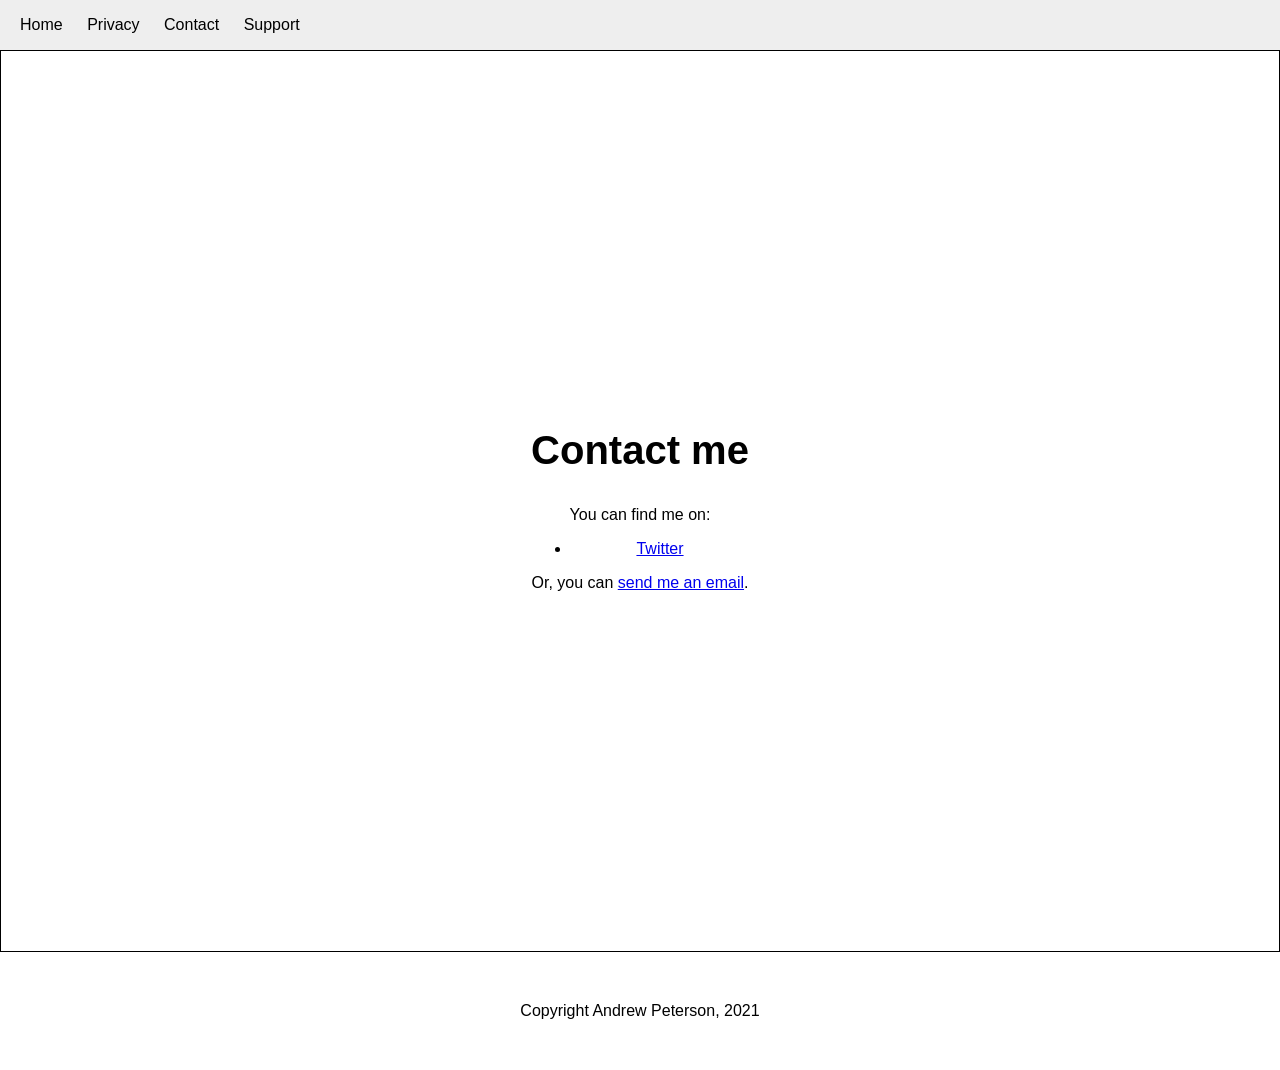
==== contact.html @ 3bb4ed5e "fixed website" ====
<!DOCTYPE html>
<html>
    <head>
        <title>Contact</title>
        <link rel="stylesheet" href="style.css">
    </head>

    <body>
        <header>
            <nav>
                <ul>
                    <li><a href="index.html">Home</a></li>
                    <li><a href="privacy.html">Privacy</a></li>
                    <li><a href="contact.html">Contact</a></li>
                    <li><a href="support.html">Support</a></li>
                </ul>
            </nav>
        </header>
        <main>
            <section id="contact">
                <div class="section-inner">
                    <h2>Contact me</h2>
                    <p>You can find me on:</p>
                    <ul>
                        <li><a href="https://twitter.com/aptracky">Twitter</a></li>
                    </ul>
                    <p>Or, you can <a href="mailto:apeterson247@gmail.com">send me an email</a>.</p>
                </div>
            </section>
        </main>
        <footer>
            Copyright Andrew Peterson, 2021
        </footer>
    </body>
</html>
---- style.css ----
body {
    margin: 0;
    margin-top: 50px;
    font-family: sans-serif;
}

header {
    display: flex;
    position: fixed;
    top: 0;
    left: 0;
    right: 0;
    height: 50px;
    line-height: 50px;
    background-color: #eee;
}

header * {
    display: inline;
    height: 50px;
}

header ul {
    padding: 0;
}

header li {
    margin-left: 20px;
}

section {
    height: 100vh;
    border: 1px solid black;
    display: flex;
    justify-content: center;
    align-items: center;
    text-align: center;
    
    background-size: cover; /* Add this line */
    background-position: center center; /* Add this line */
    background-repeat: no-repeat; /* Add this line */
    background-attachment: fixed; /* Add this line */
}

#hero .profile-img {
    width: 300px;
    border-radius: 50%;
}

footer {
    text-align: center;
    padding: 50px;
}

#hero h1 {
    font-size: 3em;
}

section h2 {
    font-size: 2.5em;
}

section h3 {
    font-size: 1.5em;
}

header a {
    text-decoration: none;
    color: black;
}

/* Add everything below here */

#hero {
    background-image: linear-gradient(rgba(255,255,255,0.75),rgba(255,255,255,0.75)), url('https://codetheweb.blog/assets/img/posts/steps-to-creating-a-website/field.jpg');
}

#about {
    background-image: linear-gradient(rgba(255,255,255,0.75),rgba(255,255,255,0.75)), url('https://codetheweb.blog/assets/img/posts/steps-to-creating-a-website/beach.jpg');
}

#contact {
    background-image: linear-gradient(rgba(255,255,255,0.75),rgba(255,255,255,0.75)), url('https://codetheweb.blog/assets/img/posts/steps-to-creating-a-website/canyon.jpg');
}
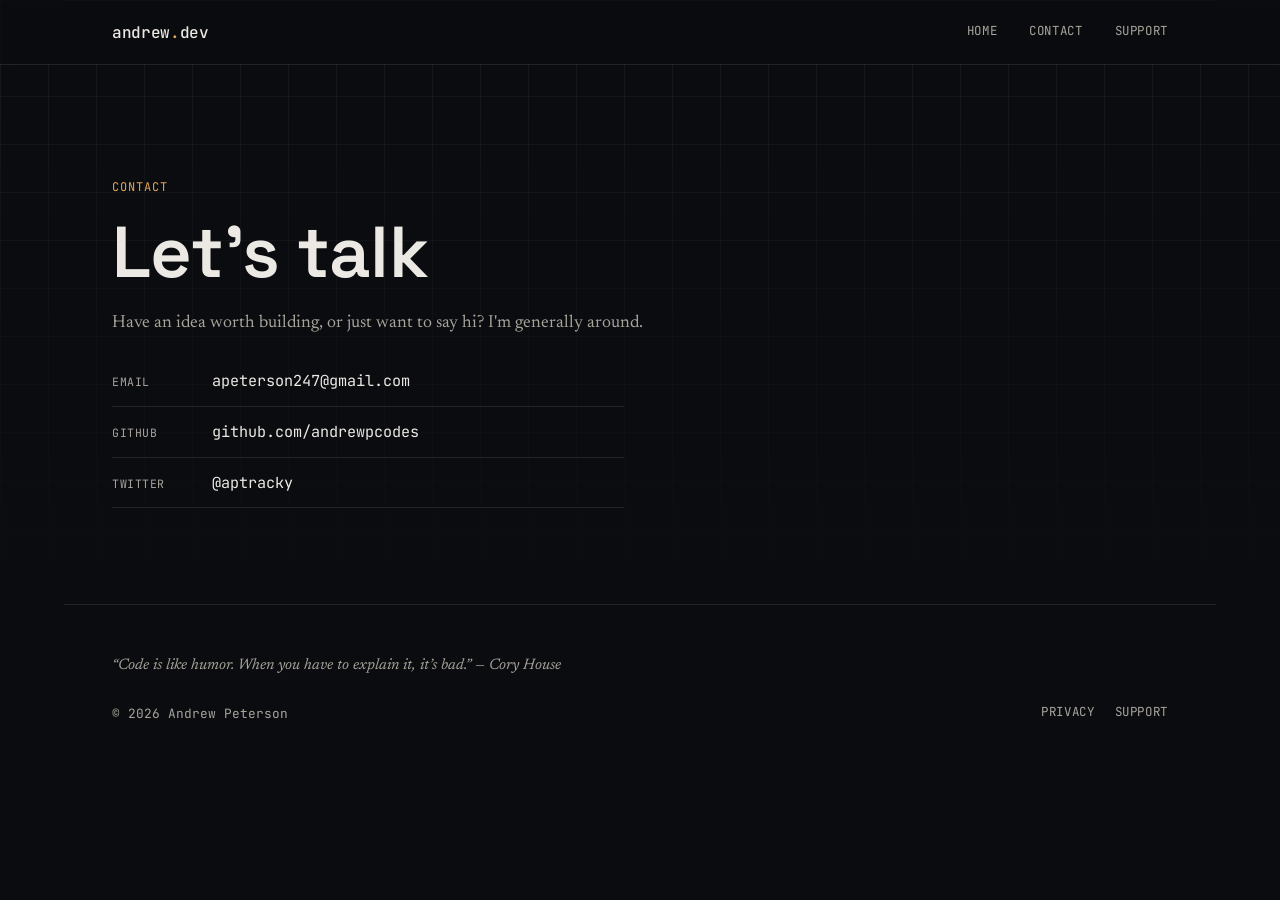
==== commit 9f821917: "Redesign portfolio: dark techie-elegant theme, updated content Replace the generic Bootstrap-era lay" ====
--- a/contact.html
+++ b/contact.html
@@ -1,35 +1,53 @@
 <!DOCTYPE html>
-<html>
-    <head>
-        <title>Contact</title>
-        <link rel="stylesheet" href="style.css">
-    </head>
+<html lang="en">
+<head>
+    <meta charset="UTF-8">
+    <meta name="viewport" content="width=device-width, initial-scale=1.0">
+    <title>Contact — Andrew Peterson</title>
+    <meta name="description" content="Get in touch with Andrew Peterson.">
+    <link rel="icon" href="data:image/svg+xml,%3Csvg xmlns='http://www.w3.org/2000/svg' viewBox='0 0 100 100'%3E%3Crect width='100' height='100' rx='18' fill='%230a0c0f'/%3E%3Ctext x='50' y='67' font-family='monospace' font-size='52' fill='%23e3a458' text-anchor='middle'%3E%3E_%3C/text%3E%3C/svg%3E">
+    <link rel="preconnect" href="https://fonts.googleapis.com">
+    <link rel="preconnect" href="https://fonts.gstatic.com" crossorigin>
+    <link href="https://fonts.googleapis.com/css2?family=JetBrains+Mono:wght@400;500;600&family=Newsreader:ital,wght@0,400;0,500;1,400&family=Space+Grotesk:wght@500;600;700&display=swap" rel="stylesheet">
+    <link rel="stylesheet" href="style.css">
+</head>
 
-    <body>
-        <header>
+<body>
+    <header class="site-header">
+        <div class="header-inner">
+            <a href="index.html" class="wordmark">andrew<span>.</span>dev</a>
             <nav>
                 <ul>
                     <li><a href="index.html">Home</a></li>
-                    <li><a href="privacy.html">Privacy</a></li>
                     <li><a href="contact.html">Contact</a></li>
                     <li><a href="support.html">Support</a></li>
                 </ul>
             </nav>
-        </header>
-        <main>
-            <section id="contact">
-                <div class="section-inner">
-                    <h2>Contact me</h2>
-                    <p>You can find me on:</p>
-                    <ul>
-                        <li><a href="https://twitter.com/aptracky">Twitter</a></li>
-                    </ul>
-                    <p>Or, you can <a href="mailto:apeterson247@gmail.com">send me an email</a>.</p>
-                </div>
-            </section>
-        </main>
-        <footer>
-            Copyright Andrew Peterson, 2021
-        </footer>
-    </body>
-</html>+        </div>
+    </header>
+
+    <main>
+        <section class="page-section">
+            <p class="eyebrow">Contact</p>
+            <h1>Let's talk</h1>
+            <p class="contact-lede">Have an idea worth building, or just want to say hi? I'm generally around.</p>
+            <ul class="contact-list">
+                <li><span>Email</span><a href="mailto:apeterson247@gmail.com">apeterson247@gmail.com</a></li>
+                <li><span>GitHub</span><a href="https://github.com/andrewpcodes" target="_blank" rel="noopener">github.com/andrewpcodes</a></li>
+                <li><span>Twitter</span><a href="https://twitter.com/aptracky" target="_blank" rel="noopener">@aptracky</a></li>
+            </ul>
+        </section>
+    </main>
+
+    <footer class="site-footer">
+        <p class="quote">&ldquo;Code is like humor. When you have to explain it, it&rsquo;s bad.&rdquo; — Cory House</p>
+        <div class="footer-row">
+            <span>&copy; 2026 Andrew Peterson</span>
+            <nav class="footer-nav">
+                <a href="privacy.html">Privacy</a>
+                <a href="support.html">Support</a>
+            </nav>
+        </div>
+    </footer>
+</body>
+</html>
--- a/style.css
+++ b/style.css
@@ -1,84 +1,530 @@
+/* ---------- tokens ---------- */
+
+:root {
+  --bg: #0a0c0f;
+  --bg-alt: #12151a;
+  --line: rgba(255, 255, 255, 0.1);
+  --grid-line: rgba(255, 255, 255, 0.05);
+  --ink: #ece9e4;
+  --ink-dim: #a8a49c;
+  --accent: #e3a458;
+
+  --font-display: "Space Grotesk", ui-sans-serif, system-ui, sans-serif;
+  --font-serif: "Newsreader", Georgia, "Times New Roman", serif;
+  --font-mono: "JetBrains Mono", ui-monospace, SFMono-Regular, Menlo, Consolas, monospace;
+
+  --wrap: 72rem;
+  --pad-inline: clamp(1.25rem, 4vw, 3rem);
+}
+
+/* ---------- reset ---------- */
+
+*, *::before, *::after { box-sizing: border-box; }
+
+html {
+  scroll-behavior: smooth;
+}
+
 body {
-    margin: 0;
-    margin-top: 50px;
-    font-family: sans-serif;
-}
-
-header {
-    display: flex;
-    position: fixed;
-    top: 0;
-    left: 0;
-    right: 0;
-    height: 50px;
-    line-height: 50px;
-    background-color: #eee;
-}
-
-header * {
-    display: inline;
-    height: 50px;
-}
-
-header ul {
-    padding: 0;
-}
-
-header li {
-    margin-left: 20px;
-}
-
-section {
-    height: 100vh;
-    border: 1px solid black;
-    display: flex;
-    justify-content: center;
-    align-items: center;
-    text-align: center;
-    
-    background-size: cover; /* Add this line */
-    background-position: center center; /* Add this line */
-    background-repeat: no-repeat; /* Add this line */
-    background-attachment: fixed; /* Add this line */
-}
-
-#hero .profile-img {
-    width: 300px;
-    border-radius: 50%;
-}
-
-footer {
-    text-align: center;
-    padding: 50px;
-}
-
-#hero h1 {
-    font-size: 3em;
-}
-
-section h2 {
-    font-size: 2.5em;
-}
-
-section h3 {
-    font-size: 1.5em;
-}
-
-header a {
-    text-decoration: none;
-    color: black;
-}
-
-/* Add everything below here */
-
-#hero {
-    background-image: linear-gradient(rgba(255,255,255,0.75),rgba(255,255,255,0.75)), url('https://codetheweb.blog/assets/img/posts/steps-to-creating-a-website/field.jpg');
-}
-
-#about {
-    background-image: linear-gradient(rgba(255,255,255,0.75),rgba(255,255,255,0.75)), url('https://codetheweb.blog/assets/img/posts/steps-to-creating-a-website/beach.jpg');
-}
-
-#contact {
-    background-image: linear-gradient(rgba(255,255,255,0.75),rgba(255,255,255,0.75)), url('https://codetheweb.blog/assets/img/posts/steps-to-creating-a-website/canyon.jpg');
-}+  margin: 0;
+  background: var(--bg);
+  color: var(--ink);
+  font-family: var(--font-serif);
+  -webkit-font-smoothing: antialiased;
+}
+
+img { max-width: 100%; display: block; }
+
+ul { margin: 0; }
+
+a { color: inherit; }
+
+::selection {
+  background: var(--accent);
+  color: var(--bg);
+}
+
+a:focus-visible,
+button:focus-visible {
+  outline: 2px solid var(--accent);
+  outline-offset: 3px;
+}
+
+@media (prefers-reduced-motion: reduce) {
+  html { scroll-behavior: auto; }
+  * { animation-duration: 0.001ms !important; transition-duration: 0.001ms !important; }
+}
+
+/* faint drafting-table grid behind everything, fading toward the bottom */
+body::before {
+  content: "";
+  position: fixed;
+  inset: 0;
+  z-index: -1;
+  background-image:
+    linear-gradient(var(--grid-line) 1px, transparent 1px),
+    linear-gradient(90deg, var(--grid-line) 1px, transparent 1px);
+  background-size: 48px 48px;
+  -webkit-mask-image: linear-gradient(to bottom, black, transparent 70%);
+  mask-image: linear-gradient(to bottom, black, transparent 70%);
+}
+
+/* ---------- layout shells ---------- */
+
+.header-inner,
+.hero,
+.section,
+.page-section,
+.site-footer {
+  max-width: var(--wrap);
+  margin-inline: auto;
+  padding-inline: var(--pad-inline);
+}
+
+/* ---------- type ---------- */
+
+h1, h2, h3 {
+  font-family: var(--font-display);
+  font-weight: 600;
+  line-height: 1.1;
+  letter-spacing: -0.01em;
+  margin: 0 0 0.6rem;
+  color: var(--ink);
+}
+
+h1 { font-size: clamp(2.75rem, 6vw, 4.5rem); margin-bottom: 1rem; }
+h2 { font-size: clamp(1.9rem, 3.4vw, 2.6rem); }
+h3 { font-size: 1.1rem; }
+
+p {
+  font-family: var(--font-serif);
+  font-size: 1.05rem;
+  line-height: 1.7;
+  color: var(--ink-dim);
+  max-width: 60ch;
+  margin: 0 0 1rem;
+}
+
+.eyebrow {
+  font-family: var(--font-mono);
+  font-size: 0.75rem;
+  letter-spacing: 0.08em;
+  text-transform: uppercase;
+  color: var(--accent);
+  margin: 0 0 1rem;
+}
+
+/* ---------- header ---------- */
+
+.site-header {
+  position: fixed;
+  top: 0;
+  left: 0;
+  right: 0;
+  z-index: 50;
+  background: rgba(10, 12, 15, 0.72);
+  backdrop-filter: blur(10px);
+  -webkit-backdrop-filter: blur(10px);
+  border-bottom: 1px solid var(--line);
+}
+
+.header-inner {
+  display: flex;
+  align-items: center;
+  justify-content: space-between;
+  height: 64px;
+}
+
+.wordmark {
+  font-family: var(--font-mono);
+  font-weight: 500;
+  font-size: 1rem;
+  letter-spacing: -0.02em;
+  color: var(--ink);
+  text-decoration: none;
+}
+
+.wordmark span { color: var(--accent); }
+
+nav ul {
+  list-style: none;
+  display: flex;
+  gap: 2rem;
+  padding: 0;
+}
+
+nav a {
+  position: relative;
+  display: inline-block;
+  font-family: var(--font-mono);
+  font-size: 0.78rem;
+  letter-spacing: 0.05em;
+  text-transform: uppercase;
+  color: var(--ink-dim);
+  text-decoration: none;
+  padding-bottom: 4px;
+  transition: color 0.2s ease;
+}
+
+nav a::after {
+  content: "";
+  position: absolute;
+  left: 0;
+  right: 0;
+  bottom: 0;
+  height: 1px;
+  background: var(--accent);
+  transform: scaleX(0);
+  transform-origin: left;
+  transition: transform 0.25s ease;
+}
+
+nav a:hover,
+nav a:focus-visible {
+  color: var(--ink);
+}
+
+nav a:hover::after,
+nav a:focus-visible::after {
+  transform: scaleX(1);
+}
+
+@media (max-width: 640px) {
+  .header-inner {
+    height: auto;
+    flex-wrap: wrap;
+    padding-block: 1rem;
+    row-gap: 0.75rem;
+  }
+
+  nav ul { gap: 1.1rem; flex-wrap: wrap; }
+}
+
+/* ---------- hero ---------- */
+
+.hero {
+  padding-top: clamp(7rem, 14vw, 10rem);
+  padding-bottom: 6rem;
+}
+
+.hero-grid {
+  display: grid;
+  grid-template-columns: 1.3fr 0.7fr;
+  gap: 3rem;
+  align-items: center;
+}
+
+.hero-role {
+  font-family: var(--font-mono);
+  font-size: 1rem;
+  color: var(--ink);
+  margin: 0 0 1.5rem;
+}
+
+.hero-role a {
+  color: var(--accent);
+  text-decoration: none;
+  border-bottom: 1px solid transparent;
+  transition: border-color 0.2s ease;
+}
+
+.hero-role a:hover { border-color: var(--accent); }
+
+.cursor {
+  color: var(--accent);
+  animation: blink 1.1s steps(1) infinite;
+}
+
+@keyframes blink { 50% { opacity: 0; } }
+
+.hero-lede { font-size: 1.1rem; }
+
+.hero-actions {
+  display: flex;
+  flex-wrap: wrap;
+  gap: 1rem;
+  margin-top: 2rem;
+}
+
+.hero-portrait { justify-self: end; }
+
+.portrait-frame {
+  position: relative;
+  width: min(300px, 70vw);
+  aspect-ratio: 1;
+}
+
+.portrait-frame::before {
+  content: "";
+  position: absolute;
+  inset: 0;
+  border: 1px solid var(--accent);
+  border-radius: 2px;
+  transform: translate(14px, 14px);
+  z-index: 0;
+}
+
+.portrait-frame img {
+  position: relative;
+  z-index: 1;
+  width: 100%;
+  height: 100%;
+  object-fit: cover;
+  border: 1px solid var(--line);
+  border-radius: 2px;
+  background: var(--bg-alt);
+  filter: grayscale(1) contrast(1.05);
+  transition: filter 0.4s ease;
+}
+
+.portrait-frame:hover img { filter: grayscale(0) contrast(1.02); }
+
+@media (max-width: 860px) {
+  .hero-grid { grid-template-columns: 1fr; }
+  .hero-portrait { justify-self: start; order: -1; }
+  .portrait-frame { width: 160px; }
+  .portrait-frame::before { transform: translate(8px, 8px); }
+}
+
+/* ---------- buttons ---------- */
+
+.btn {
+  font-family: var(--font-mono);
+  font-size: 0.85rem;
+  letter-spacing: 0.02em;
+  padding: 0.75em 1.4em;
+  border: 1px solid var(--ink);
+  border-radius: 2px;
+  color: var(--ink);
+  text-decoration: none;
+  transition: background 0.2s ease, color 0.2s ease, border-color 0.2s ease;
+}
+
+.btn:hover { background: var(--ink); color: var(--bg); }
+
+.btn-ghost { border-color: var(--line); color: var(--ink-dim); }
+
+.btn-ghost:hover {
+  background: transparent;
+  border-color: var(--accent);
+  color: var(--accent);
+}
+
+/* ---------- sections ---------- */
+
+.section,
+.page-section {
+  padding: 6rem var(--pad-inline);
+  border-top: 1px solid var(--line);
+  scroll-margin-top: 90px;
+}
+
+.page-section {
+  padding-top: clamp(8rem, 16vw, 11rem);
+}
+
+/* ---------- about ---------- */
+
+.about-grid {
+  display: grid;
+  grid-template-columns: 1.1fr 0.9fr;
+  gap: 3rem;
+  margin-top: 2rem;
+  align-items: start;
+}
+
+.fact-sheet {
+  font-family: var(--font-mono);
+  font-size: 0.85rem;
+  border: 1px solid var(--line);
+  border-radius: 4px;
+  padding: 1.5rem 1.75rem;
+  background: var(--bg-alt);
+  margin: 0;
+}
+
+.fact-row {
+  display: flex;
+  gap: 0.75rem;
+  padding: 0.5rem 0;
+  border-bottom: 1px dashed var(--line);
+}
+
+.fact-row:last-child { border-bottom: none; }
+
+.fact-row dt {
+  color: var(--accent);
+  flex: 0 0 auto;
+  min-width: 6.5rem;
+}
+
+.fact-row dt::after { content: ":"; }
+
+.fact-row dd { margin: 0; color: var(--ink-dim); }
+
+@media (max-width: 800px) {
+  .about-grid { grid-template-columns: 1fr; }
+}
+
+/* ---------- stack panel ---------- */
+
+.stack-panel {
+  margin-top: 4rem;
+  border: 1px solid var(--line);
+  border-radius: 4px;
+  padding: 2rem clamp(1.25rem, 4vw, 2.5rem);
+  background: var(--bg-alt);
+}
+
+.stack-groups {
+  display: grid;
+  grid-template-columns: repeat(auto-fit, minmax(180px, 1fr));
+  gap: 2rem;
+  margin-top: 1.25rem;
+}
+
+.stack-group h3 {
+  font-family: var(--font-mono);
+  font-size: 0.78rem;
+  text-transform: uppercase;
+  letter-spacing: 0.06em;
+  color: var(--ink-dim);
+  margin: 0;
+}
+
+.tag-list {
+  list-style: none;
+  display: flex;
+  flex-wrap: wrap;
+  gap: 0.5rem;
+  padding: 0;
+  margin: 0.85rem 0 0;
+}
+
+.tag-list li {
+  font-family: var(--font-mono);
+  font-size: 0.78rem;
+  border: 1px solid var(--line);
+  border-radius: 3px;
+  padding: 0.3em 0.65em;
+  color: var(--ink-dim);
+  transition: border-color 0.2s ease, color 0.2s ease;
+}
+
+.tag-list li:hover { border-color: var(--accent); color: var(--accent); }
+
+.tag-list.small li { font-size: 0.72rem; padding: 0.25em 0.55em; }
+
+/* ---------- projects ---------- */
+
+.project-grid {
+  display: grid;
+  grid-template-columns: repeat(auto-fit, minmax(300px, 1fr));
+  gap: 1.5rem;
+  margin-top: 2rem;
+}
+
+.project-card {
+  border: 1px solid var(--line);
+  border-radius: 4px;
+  padding: 1.75rem;
+  background: var(--bg-alt);
+  transition: transform 0.2s ease, border-color 0.2s ease;
+}
+
+.project-card:hover { transform: translateY(-4px); border-color: var(--accent); }
+
+.project-head {
+  display: flex;
+  align-items: baseline;
+  justify-content: space-between;
+  gap: 1rem;
+  margin-bottom: 0.5rem;
+}
+
+.project-head h3 { margin: 0; font-size: 1.3rem; }
+
+.project-tag {
+  font-family: var(--font-mono);
+  font-size: 0.68rem;
+  letter-spacing: 0.05em;
+  text-transform: uppercase;
+  color: var(--accent);
+  border: 1px solid var(--accent);
+  border-radius: 3px;
+  padding: 0.15em 0.5em;
+  white-space: nowrap;
+}
+
+/* ---------- contact ---------- */
+
+.contact-lede { font-size: 1.1rem; }
+
+.contact-list {
+  list-style: none;
+  padding: 0;
+  margin: 2rem 0 0;
+  display: flex;
+  flex-direction: column;
+  gap: 0.9rem;
+  max-width: 32rem;
+}
+
+.contact-list li {
+  display: flex;
+  gap: 1.25rem;
+  align-items: baseline;
+  font-family: var(--font-mono);
+  font-size: 0.95rem;
+  border-bottom: 1px solid var(--line);
+  padding-bottom: 0.9rem;
+}
+
+.contact-list li span {
+  color: var(--ink-dim);
+  min-width: 5rem;
+  text-transform: uppercase;
+  font-size: 0.72rem;
+  letter-spacing: 0.05em;
+}
+
+.contact-list li a {
+  color: var(--ink);
+  text-decoration: none;
+  transition: color 0.2s ease;
+}
+
+.contact-list li a:hover { color: var(--accent); }
+
+/* ---------- footer ---------- */
+
+.site-footer {
+  border-top: 1px solid var(--line);
+  padding-top: 3rem;
+  padding-bottom: 2.5rem;
+}
+
+.quote {
+  font-family: var(--font-serif);
+  font-style: italic;
+  color: var(--ink-dim);
+  font-size: 0.95rem;
+  margin: 0 0 1.5rem;
+}
+
+.footer-row {
+  display: flex;
+  justify-content: space-between;
+  align-items: center;
+  flex-wrap: wrap;
+  gap: 1rem;
+  font-family: var(--font-mono);
+  font-size: 0.8rem;
+  color: var(--ink-dim);
+}
+
+.footer-nav { display: flex; gap: 1.25rem; }
+
+.footer-nav a { color: var(--ink-dim); text-decoration: none; }
+
+.footer-nav a:hover { color: var(--accent); }
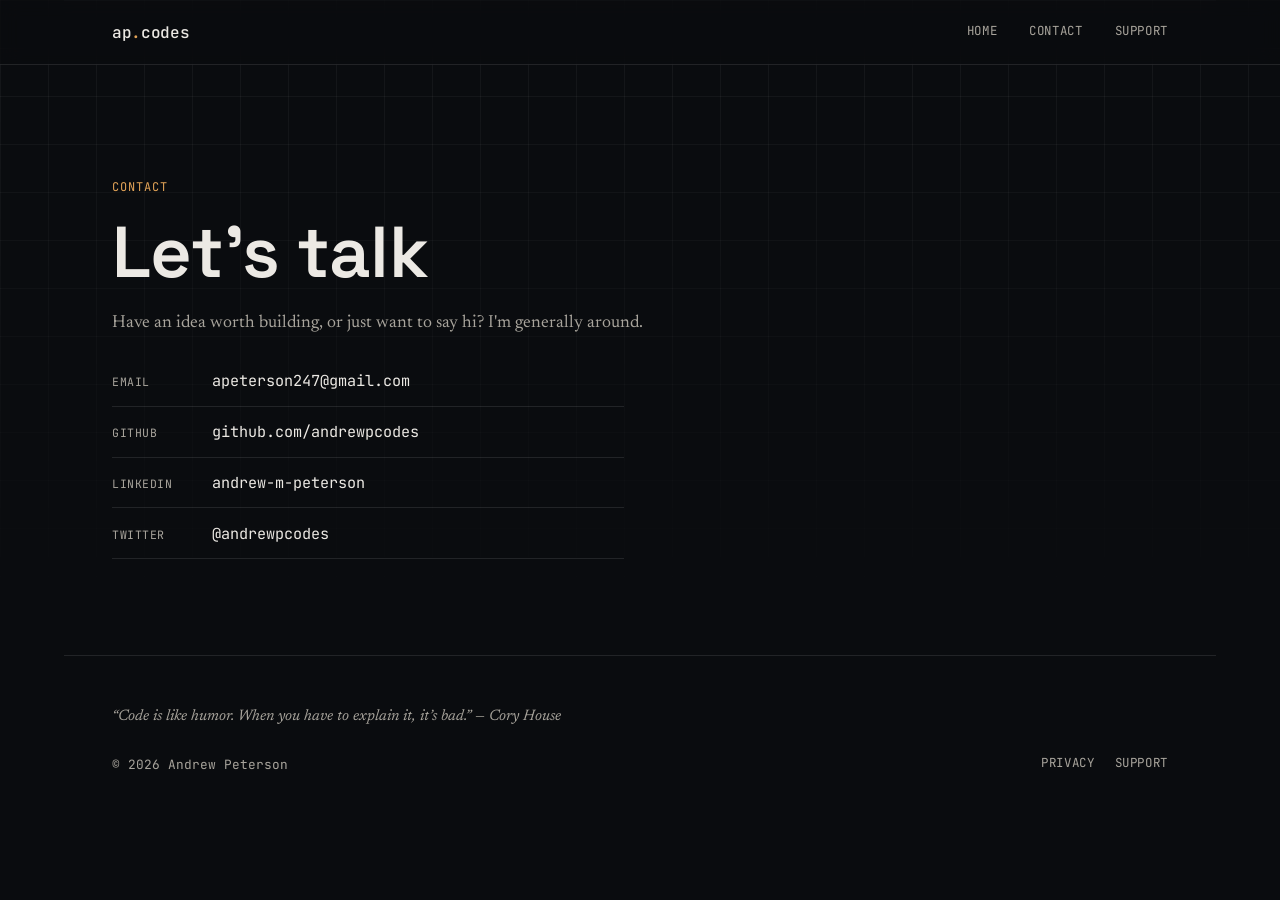
==== commit e3e671c1: "Update SEO" ====
--- a/contact.html
+++ b/contact.html
@@ -4,7 +4,25 @@
     <meta charset="UTF-8">
     <meta name="viewport" content="width=device-width, initial-scale=1.0">
     <title>Contact — Andrew Peterson</title>
-    <meta name="description" content="Get in touch with Andrew Peterson.">
+    <meta name="description" content="Contact Andrew Peterson, Principal Software Engineer at Liberty Mutual and Co-Founder &amp; Technical Lead at Overmild, for collaboration or opportunities.">
+    <meta name="robots" content="index, follow">
+    <meta name="author" content="Andrew Peterson">
+    <link rel="canonical" href="https://andrewpcodes.com/contact.html">
+
+    <meta property="og:type" content="website">
+    <meta property="og:site_name" content="Andrew Peterson">
+    <meta property="og:url" content="https://andrewpcodes.com/contact.html">
+    <meta property="og:title" content="Contact — Andrew Peterson">
+    <meta property="og:description" content="Contact Andrew Peterson, Principal Software Engineer at Liberty Mutual and Co-Founder &amp; Technical Lead at Overmild, for collaboration or opportunities.">
+    <meta property="og:image" content="https://andrewpcodes.com/profile.jpeg">
+    <meta property="og:locale" content="en_US">
+
+    <meta name="twitter:card" content="summary">
+    <meta name="twitter:site" content="@andrewpcodes">
+    <meta name="twitter:title" content="Contact — Andrew Peterson">
+    <meta name="twitter:description" content="Contact Andrew Peterson, Principal Software Engineer at Liberty Mutual and Co-Founder &amp; Technical Lead at Overmild, for collaboration or opportunities.">
+    <meta name="twitter:image" content="https://andrewpcodes.com/profile.jpeg">
+
     <link rel="icon" href="data:image/svg+xml,%3Csvg xmlns='http://www.w3.org/2000/svg' viewBox='0 0 100 100'%3E%3Crect width='100' height='100' rx='18' fill='%230a0c0f'/%3E%3Ctext x='50' y='67' font-family='monospace' font-size='52' fill='%23e3a458' text-anchor='middle'%3E%3E_%3C/text%3E%3C/svg%3E">
     <link rel="preconnect" href="https://fonts.googleapis.com">
     <link rel="preconnect" href="https://fonts.gstatic.com" crossorigin>
@@ -15,7 +33,7 @@
 <body>
     <header class="site-header">
         <div class="header-inner">
-            <a href="index.html" class="wordmark">andrew<span>.</span>dev</a>
+            <a href="index.html" class="wordmark">ap<span>.</span>codes</a>
             <nav>
                 <ul>
                     <li><a href="index.html">Home</a></li>
@@ -34,7 +52,8 @@
             <ul class="contact-list">
                 <li><span>Email</span><a href="mailto:apeterson247@gmail.com">apeterson247@gmail.com</a></li>
                 <li><span>GitHub</span><a href="https://github.com/andrewpcodes" target="_blank" rel="noopener">github.com/andrewpcodes</a></li>
-                <li><span>Twitter</span><a href="https://twitter.com/aptracky" target="_blank" rel="noopener">@aptracky</a></li>
+                <li><span>LinkedIn</span><a href="https://www.linkedin.com/in/andrew-m-peterson/" target="_blank" rel="noopener">andrew-m-peterson</a></li>
+                <li><span>Twitter</span><a href="https://x.com/andrewpcodes" target="_blank" rel="noopener">@andrewpcodes</a></li>
             </ul>
         </section>
     </main>
